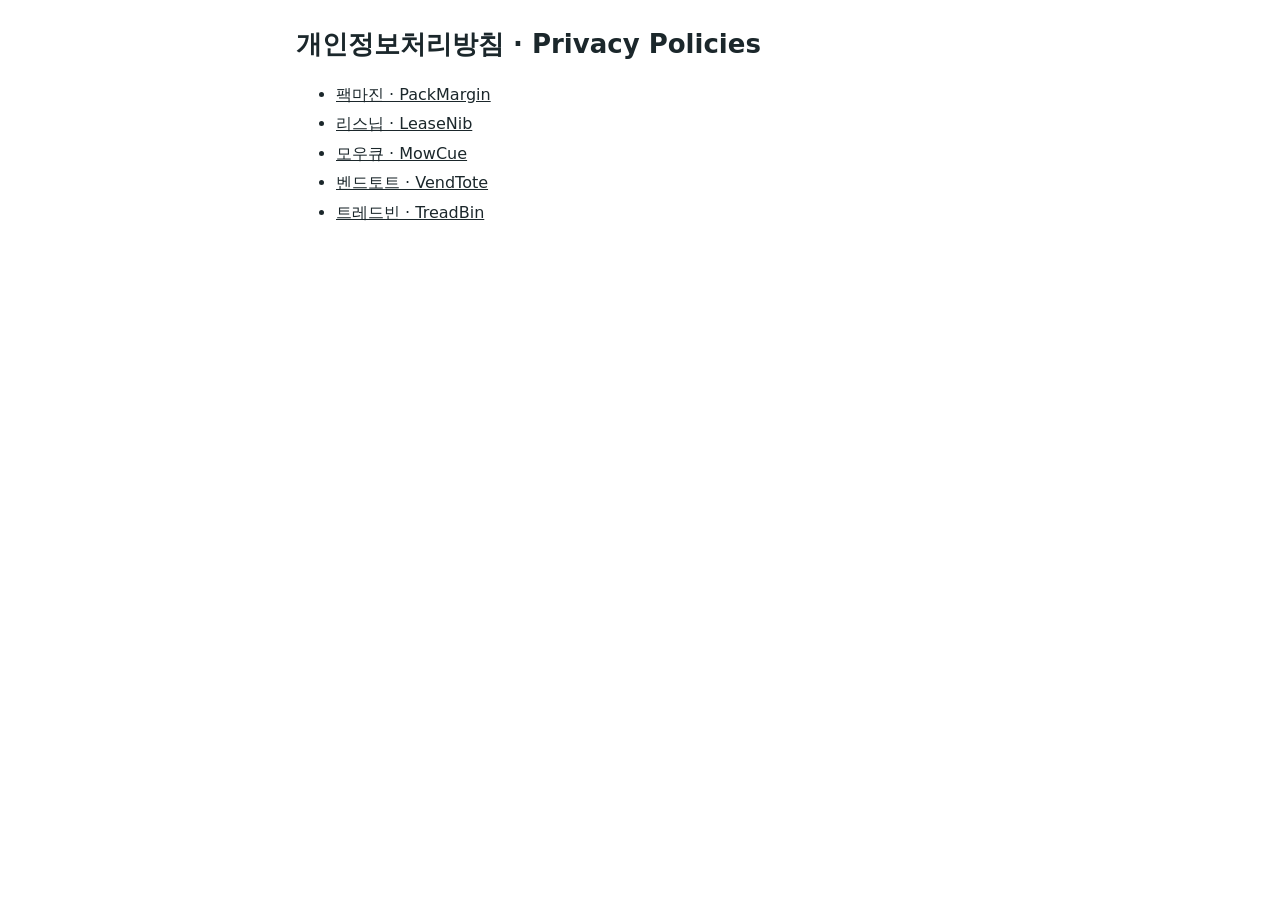
==== index.html @ e4d48dfa "Privacy policies for five apps" ====
<!doctype html>
<html lang="ko">
<head>
<meta charset="utf-8">
<meta name="viewport" content="width=device-width, initial-scale=1">
<title>앱 개인정보처리방침 · Privacy Policies</title>
<link rel="stylesheet" href="style.css">
</head>
<body>
<main>
<h1>개인정보처리방침 · Privacy Policies</h1>
<ul>
<li><a href="PackMargin.html">팩마진 · PackMargin</a></li>
<li><a href="LeaseNib.html">리스닙 · LeaseNib</a></li>
<li><a href="MowCue.html">모우큐 · MowCue</a></li>
<li><a href="VendTote.html">벤드토트 · VendTote</a></li>
<li><a href="TreadBin.html">트레드빈 · TreadBin</a></li>
</ul>
</main>
</body>
</html>
---- style.css ----
:root { --bg: #ffffff; --fg: #1b272b; --muted: #55636a; --line: #dde3e6; }
@media (prefers-color-scheme: dark) { :root { --bg: #172026; --fg: #edf2f7; --muted: #a9b6bd; --line: #2c3a42; } }
* { box-sizing: border-box; }
body { margin: 0; background: var(--bg); color: var(--fg); font: 16px/1.6 system-ui, -apple-system, "Segoe UI", "Noto Sans KR", sans-serif; }
main { max-width: 720px; margin: 0 auto; padding: 24px 16px 48px; }
h1 { font-size: 26px; margin: 0 0 4px; }
h2 { font-size: 20px; margin: 32px 0 8px; padding-top: 16px; border-top: 1px solid var(--line); }
p, li { margin: 4px 0; }
.meta { color: var(--muted); font-size: 14px; }
a { color: inherit; }
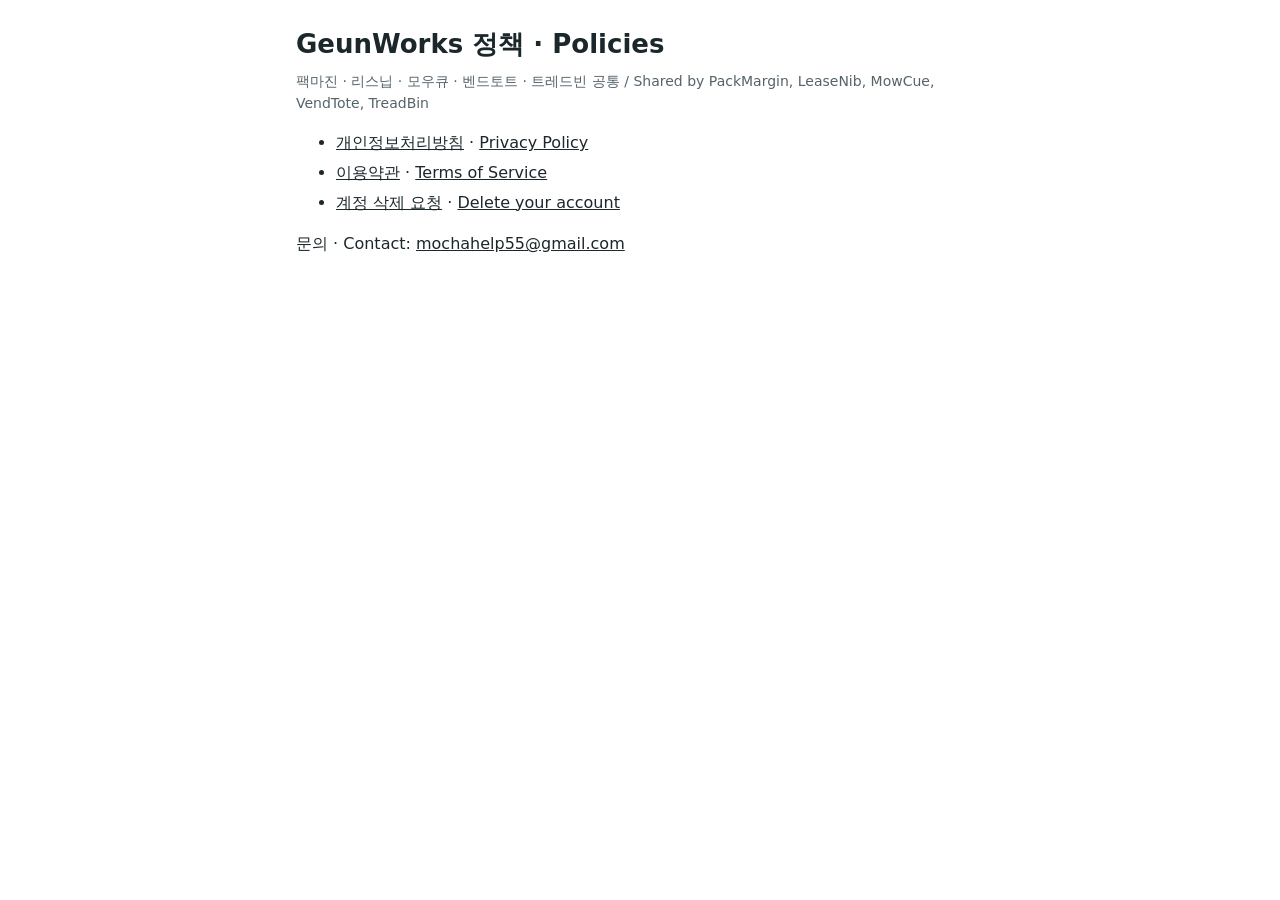
==== commit 584b3f32: "Shared privacy policy, terms of service and account deletion page for five apps Per-app policy URLs " ====
--- a/index.html
+++ b/index.html
@@ -3,19 +3,19 @@
 <head>
 <meta charset="utf-8">
 <meta name="viewport" content="width=device-width, initial-scale=1">
-<title>앱 개인정보처리방침 · Privacy Policies</title>
+<title>GeunWorks 정책 · Policies</title>
 <link rel="stylesheet" href="style.css">
 </head>
 <body>
 <main>
-<h1>개인정보처리방침 · Privacy Policies</h1>
+<h1>GeunWorks 정책 · Policies</h1>
+<p class="meta">팩마진 · 리스닙 · 모우큐 · 벤드토트 · 트레드빈 공통 / Shared by PackMargin, LeaseNib, MowCue, VendTote, TreadBin</p>
 <ul>
-<li><a href="PackMargin.html">팩마진 · PackMargin</a></li>
-<li><a href="LeaseNib.html">리스닙 · LeaseNib</a></li>
-<li><a href="MowCue.html">모우큐 · MowCue</a></li>
-<li><a href="VendTote.html">벤드토트 · VendTote</a></li>
-<li><a href="TreadBin.html">트레드빈 · TreadBin</a></li>
+<li><a href="privacy.html">개인정보처리방침</a> · <a href="privacy.html#en">Privacy Policy</a></li>
+<li><a href="terms.html">이용약관</a> · <a href="terms.html#en">Terms of Service</a></li>
+<li><a href="delete-account.html">계정 삭제 요청</a> · <a href="delete-account.html#en">Delete your account</a></li>
 </ul>
+<p>문의 · Contact: <a href="mailto:mochahelp55@gmail.com">mochahelp55@gmail.com</a></p>
 </main>
 </body>
 </html>
--- a/style.css
+++ b/style.css
@@ -8,3 +8,6 @@
 p, li { margin: 4px 0; }
 .meta { color: var(--muted); font-size: 14px; }
 a { color: inherit; }
+table { width: 100%; border-collapse: collapse; margin: 8px 0; font-size: 15px; }
+th, td { border: 1px solid var(--line); padding: 8px; text-align: left; vertical-align: top; }
+th { color: var(--muted); font-weight: 600; }
